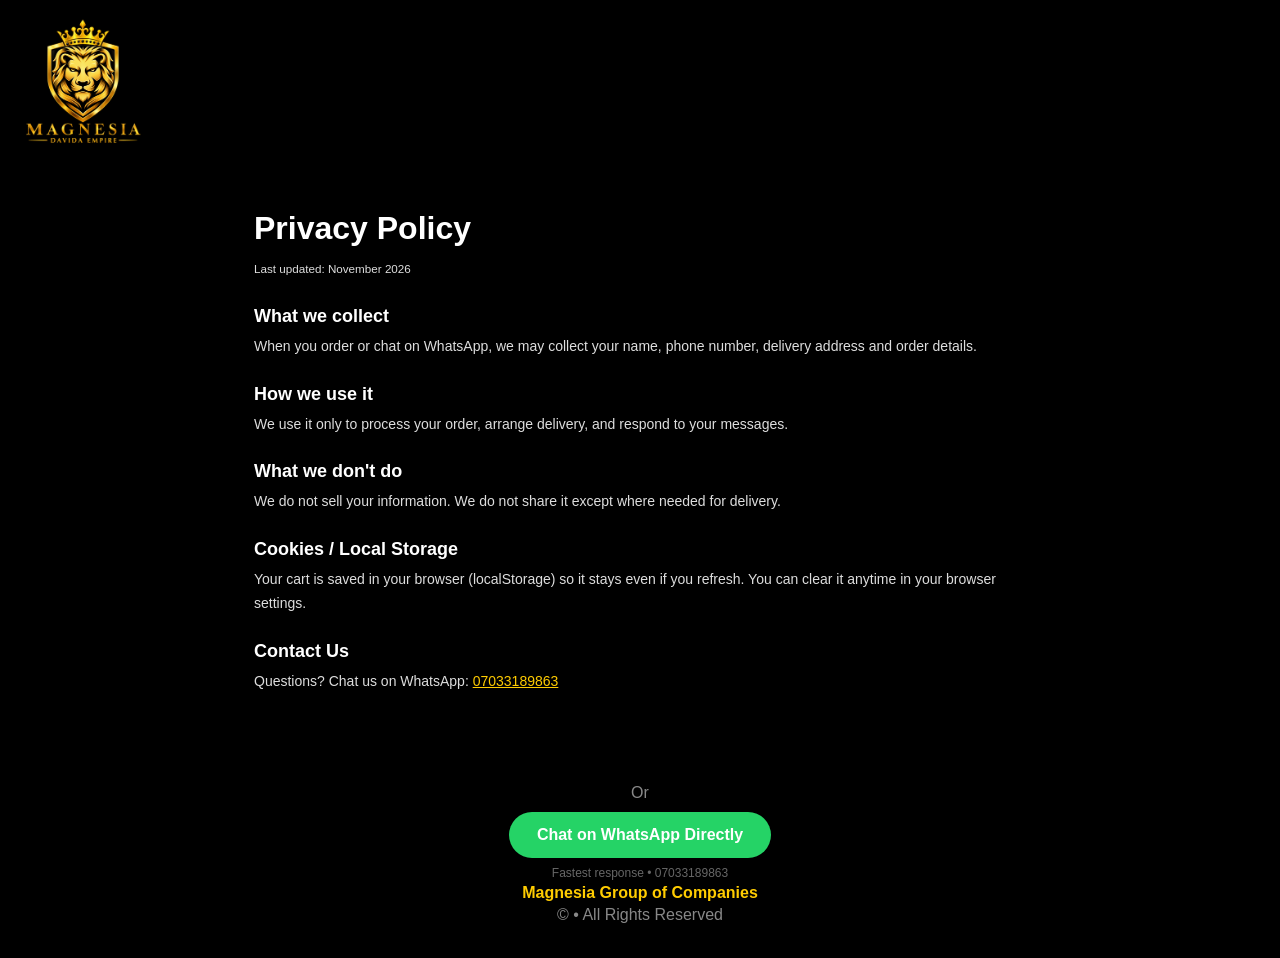
==== privacy.html @ 3f1d909b "first push" ====
<!DOCTYPE html>
<html lang="en">
<head>
  <meta charset="UTF-8">
  <meta name="viewport" content="width=device-width, initial-scale=1.0">
  <title>Magnesia Group of Companies</title>
  <link rel="stylesheet" href="style.css">
  <link rel="stylesheet" href="privacy-style.css">
</head>
<body>
<header>
 <div class="head">
  <div><a href="/" class="logo-img"><img src="images/logo.png" alt="Business Logo" width="130" height="130"></a></div>
  
  <div class="menu-btn" id="menuBtn">☰</div>
 </div>
</header>
  <main class="privacy-page">
    <h1>Privacy Policy</h1>
    <p><small>Last updated: November 2026</small></p>
    <h2>What we collect</h2>
    <p>When you order or chat on WhatsApp, we may collect your name, phone number, delivery address and order details.</p>
    <h2>How we use it</h2>
    <p>We use it only to process your order, arrange delivery, and respond to your messages.</p>
    <h2>What we don't do</h2>
    <p>We do not sell your information. We do not share it except where needed for delivery.</p>
    <h2>Cookies / Local Storage</h2>
    <p>Your cart is saved in your browser (localStorage) so it stays even if you refresh. You can clear it anytime in your browser settings.</p>
    <h2>Contact Us</h2>
    <p>Questions? Chat us on WhatsApp: <a href="https://wa.me/07033189863">07033189863</a></p>
  </main>

  <footer>
    <div id="book" style="text-align:center; margin-top:20px">
      <p style="color:#888; margin-bottom:10px">Or</p>
      <a id="waDirect" href="https://wa.me/07033189863" target="_blank" style="display:inline-block; background:#25D366; color:#fff; padding:14px 28px; border-radius:30px; font-weight:700; text-decoration:none;">Chat on WhatsApp Directly</a>
      <p style="color:#666; font-size:12px; margin-top:8px">Fastest response • 07033189863</p>
    </div>
    <p style="color:#ffcc00;font-weight:700">Magnesia Group of Companies</p>
    <p>© <span id="year"></span> • All Rights Reserved</p>
    <!-- <a href="privacy.html"><p><small>Privacy Policy</small></p></a> -->
  </footer>

  <script src="js/main.js"></script>
</body>
</html>
---- style.css ----
*{margin:0;padding:0;box-sizing:border-box}
:root{
  --HEADR-CLR:#008080;
  --SECNDRY-CLR:#363636;
  --BOX-SHADOW-HOVER:0 12px 24px rgba(0,255,255,0.2);
  --TXT-BTN-CLR:#0b0b58;
  --BLACK:#111;
  --WHITE:#FFF;
  --MODAL-BG:rgba(0,0,0,0.7);
  --BORDER-RAD-REG:10px;
}
body{background:var(--BLACK);color:#fff;overflow-x:hidden;font-family:Inter,sans-serif}
.head{padding:18px;display:flex;justify-content:space-between;align-items:center}
.logo-img{text-decoration:none;color:#fff}
.menu-btn{display:none;font-size:28px;cursor:pointer;color:#fff}
.nav-close{display:none}
.nav-links{list-style:none;display:flex;gap:20px;align-items:center;font-size:16px}
.nav-links a{text-decoration:none;color:#fff}
.nav-links a.active{color:orange;font-weight:bold}
.cart-icon{background:var(--SECNDRY-CLR);padding:6px 10px;border-radius:var(--BORDER-RAD-REG)}

/* SEARCH */
#searchInput{width:calc(100% - 30px);padding:12px;margin:15px;border:none;border-radius:8px;display:block;font-size:16px}

/* GRID */
.main-products{margin-top:20px}
.products-head{margin:20px;padding:5px}
.grid-container{display:grid;gap:16px;margin:1.5rem;grid-template-columns:repeat(auto-fill,minmax(220px,1fr))}
.card{background:var(--SECNDRY-CLR);padding:10px;border-radius:10px;transition:transform .2s}
.card:hover{transform:translateY(-6px);box-shadow:var(--BOX-SHADOW-HOVER)}
.card fieldset{border: 1px solid yellow; border-radius: 10px; padding: 5px;}
.grid-container img{width:100%;height:180px;object-fit:cover;background:#fff;border-radius:var(--BORDER-RAD-REG)}
.cart-btn,.details-btn{cursor:pointer;margin-top:6px}
.cart-btn{color:var(--TXT-BTN-CLR);padding:6px 10px;font-weight:bold;border-radius:var(--BORDER-RAD-REG);border:none}
.cart-btn:hover{background:orange}
.details-btn{padding:4px 8px;border-radius:6px;font-weight:bold;border:none;margin-left:6px}
.details-btn:hover{background:skyblue}

/* CART DRAWER */
.cart-drawer{position:fixed;top:0;right:-100%;width:350px;max-width:85vw;height:100%;background:var(--WHITE);color:var(--BLACK);z-index:999;padding:20px;transition:right .3s ease;display:flex;flex-direction:column}
.cart-drawer.open{right:0}
#drawerOverlay{display:none;position:fixed;inset:0;background:rgba(0,0,0,0.5);z-index:998}
#drawerOverlay.show{display:block}
.cart-header{display:flex;justify-content:space-between}
#cartItems{flex:1;overflow-y:auto;margin-top:10px}
.cart-footer{padding-top:10px;border-top:1px solid #eee}
#customerEmail{width:100%;padding:10px;margin:10px 0;border:1px solid #ddd;border-radius:6px}
#paystackBtn{width:100%;padding:12px;background:#0AA07B;color:#fff;border:none;border-radius:8px;font-weight:bold;cursor:pointer;margin-bottom:8px}
#checkoutBtn{width:100%;padding:10px;background:#25D366;color:#fff;border:none;border-radius:8px;cursor:pointer}
.cart-item{display:flex;justify-content:space-between;margin:8px 0;border-bottom:1px solid #eee;padding-bottom:6px;font-size:14px}
.cart-item-remove{color:red;border:none;background:none;cursor:pointer;font-weight:bold;margin-left:8px}
.cart-item-right{display:flex;align-items:center;gap:6px}

/* MODAL */
.modal{display:none;position:fixed;top:0;left:0;width:100%;height:100%;background:var(--MODAL-BG);z-index:1000;justify-content:center;align-items:center}
.modal.open{display:flex}
.modal-content{background:var(--WHITE);color:var(--BLACK);padding:20px;border-radius:12px;width:90%;max-width:400px;text-align:center}
.modal-content img{width:180px;height:180px;object-fit:contain}
#closeModal{float:right;font-size:28px;cursor:pointer}

/* BEST SLIDER */
.best-section{background:#fff;margin:15px;border-radius:12px;padding:15px 0;color:#000;box-shadow:0 4px 20px rgba(0,0,0,0.08)}
.best-header{display:flex;justify-content:space-between;align-items:center;padding:0 15px 12px;border-bottom:1px solid #eee}
.best-header h2{font-size:18px;font-weight:800;text-transform:uppercase}
.best-header p{font-size:12px;color:#ff6a00;background:#ffede1;padding:4px 10px;border-radius:20px}
.best-wrapper{position:relative}
.best-track{display:flex;gap:12px;overflow-x:auto;scroll-behavior:smooth;padding:15px;scrollbar-width:none;cursor:grab}
.best-track::-webkit-scrollbar{display:none}
.best-card{min-width:160px;max-width:160px;background:#fff;border-radius:8px;border:1px solid #eee;padding:8px;flex-shrink:0;position:relative;transition:transform .2s}
.best-card:hover{transform:translateY(-4px);box-shadow:0 6px 18px rgba(0,0,0,0.12)}
.best-card img{width:100%;height:130px;object-fit:cover;background:#fff;border-radius:6px}
.b-name{font-size:13px;margin:8px 0 4px;height:32px;overflow:hidden;line-height:1.2;color:#000}
.b-price{font-weight:bold;font-size:14px;color:#000}
.b-btn{width:100%;margin-top:8px;padding:6px;border:none;border-radius:6px;background:#008080;color:#fff;font-weight:bold;cursor:pointer}
.b-btn:hover{background:orange;color:#000}
.scroll-btn{position:absolute;top:50%;transform:translateY(-50%);width:36px;height:36px;border:none;border-radius:50%;background:rgba(0,0,0,0.7);color:#fff;font-size:26px;cursor:pointer;z-index:5}
.scroll-btn.left{left:5px}.scroll-btn.right{right:5px}
.scroll-btn:hover{background:#000}
.badge-best{background:#ff3c20;color:#fff;font-size:10px;padding:2px 6px;border-radius:4px;position:absolute;top:8px;left:8px;z-index:1}
.empty-state{text-align:center;padding:40px;color:#888}
.empty-state.grid-full{grid-column:1/-1}
.track-empty{padding:20px;color:#888;font-size:14px}

/* CONTACT SECTION */
.contact-section{margin-top:60px;background:#f8f9fa;padding:40px 15px;border-radius:15px;margin-left:15px;margin-right:15px}
.contact{max-width:600px;margin:0 auto;padding:20px;background:var(--SECNDRY-CLR);border-radius:20px}
.contact form{display:flex;flex-direction:column}
.contact input,.contact textarea{margin:10px 0;padding:12px;border-radius:8px;border:none;outline:none}
.contact-btn{padding:10px;margin:4px;border-radius:var(--BORDER-RAD-REG);background:linear-gradient(to right,rgb(128, 119, 119),#f7f304);font-weight:bold;border:none;cursor:pointer}
.footer-container{margin-top:80px;display:flex;flex-direction:column;gap:10px;justify-content:center;padding:10px;text-align: center;}

@media(max-width:768px){
  .menu-btn{display:block}
  nav{position:fixed;top:0;right:-100%;width:75%;height:100vh;background:var(--HEADR-CLR);flex-direction:column;padding:60px 20px;transition:right 0.3s ease;z-index:1000}
  nav.open{right:0}
  .nav-close{display:block;position:absolute;top:15px;right:20px;font-size:28px;cursor:pointer;color:#fff}
  .nav-links{flex-direction:column;align-items:flex-start;gap:25px}
  .grid-container{grid-template-columns:repeat(2,1fr)}
  .scroll-btn{display:none}
  .best-card{min-width:140px;max-width:140px}
}
---- privacy-style.css ----
* { margin:0; padding:0; box-sizing:border-box; font-family:'Poppins',sans-serif; }
:root { --TXTCLR:#333; --YELLOW:#ffcc00; --PADD:12px 5%; --BIG-PADD:60px 5%; }

body { background:#000; color:#fff; overflow-x:hidden; min-height:100vh; display:flex; flex-direction:column; }


main { flex:1; width:100%; max-width:900px; margin:0 auto; padding:40px 5%; }
main h1 { margin-bottom:10px; }
main h2 { margin:25px 0 8px; font-size:18px; }
main p { line-height:1.7; color:#ddd; font-size:14px; }
main a { color:#ffcc00; }

footer { margin-top:auto; background:#000; text-align:center; padding:30px 5%; color:#888; width:100%; }
footer p { margin:4px 0; text-align:center; }

@media (max-width:768px) {
  .nav-links { display:none; flex-direction:column; position:absolute; top:72px; right:5%; background:#111; padding:20px; border-radius:12px; width:220px; gap:18px; }
  .nav-links.active { display:flex; }
  .nav-links a { color:#fff; }
  .hamburger { display:block; color:#000; }
  nav h2 { font-size:14px; }
  main { padding:30px 5%; }
}
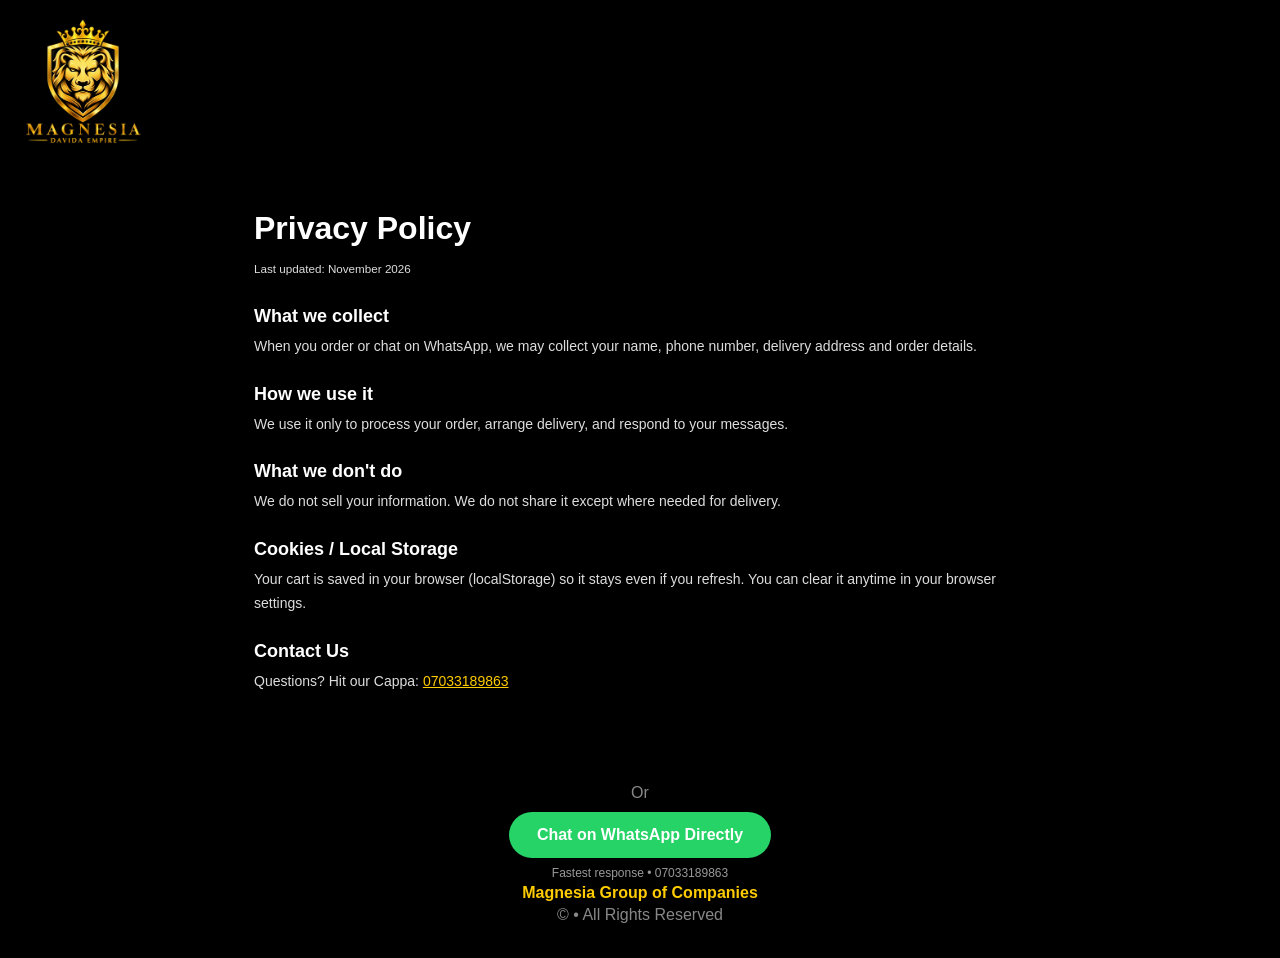
==== commit fe5569a6: "removed hamburger icon from privacy page" ====
--- a/privacy.html
+++ b/privacy.html
@@ -11,9 +11,6 @@
 <header>
  <div class="head">
   <div><a href="/" class="logo-img"><img src="images/logo.png" alt="Business Logo" width="130" height="130"></a></div>
-  
-  <div class="menu-btn" id="menuBtn">☰</div>
- </div>
 </header>
   <main class="privacy-page">
     <h1>Privacy Policy</h1>
@@ -27,14 +24,14 @@
     <h2>Cookies / Local Storage</h2>
     <p>Your cart is saved in your browser (localStorage) so it stays even if you refresh. You can clear it anytime in your browser settings.</p>
     <h2>Contact Us</h2>
-    <p>Questions? Chat us on WhatsApp: <a href="https://wa.me/07033189863">07033189863</a></p>
+    <p>Questions? Hit our Cappa: <a href="https://wa.me/2347033189863">07033189863</a></p>
   </main>
 
   <footer>
     <div id="book" style="text-align:center; margin-top:20px">
       <p style="color:#888; margin-bottom:10px">Or</p>
-      <a id="waDirect" href="https://wa.me/07033189863" target="_blank" style="display:inline-block; background:#25D366; color:#fff; padding:14px 28px; border-radius:30px; font-weight:700; text-decoration:none;">Chat on WhatsApp Directly</a>
-      <p style="color:#666; font-size:12px; margin-top:8px">Fastest response • 07033189863</p>
+      <a id="waDirect" href="https://wa.me/2347033189863" target="_blank" style="display:inline-block; background:#25D366; color:#fff; padding:14px 28px; border-radius:30px; font-weight:700; text-decoration:none;">Chat on WhatsApp Directly</a>
+      <p style="color:#999999; font-size:12px; margin-top:8px">Fastest response • 07033189863</p>
     </div>
     <p style="color:#ffcc00;font-weight:700">Magnesia Group of Companies</p>
     <p>© <span id="year"></span> • All Rights Reserved</p>
